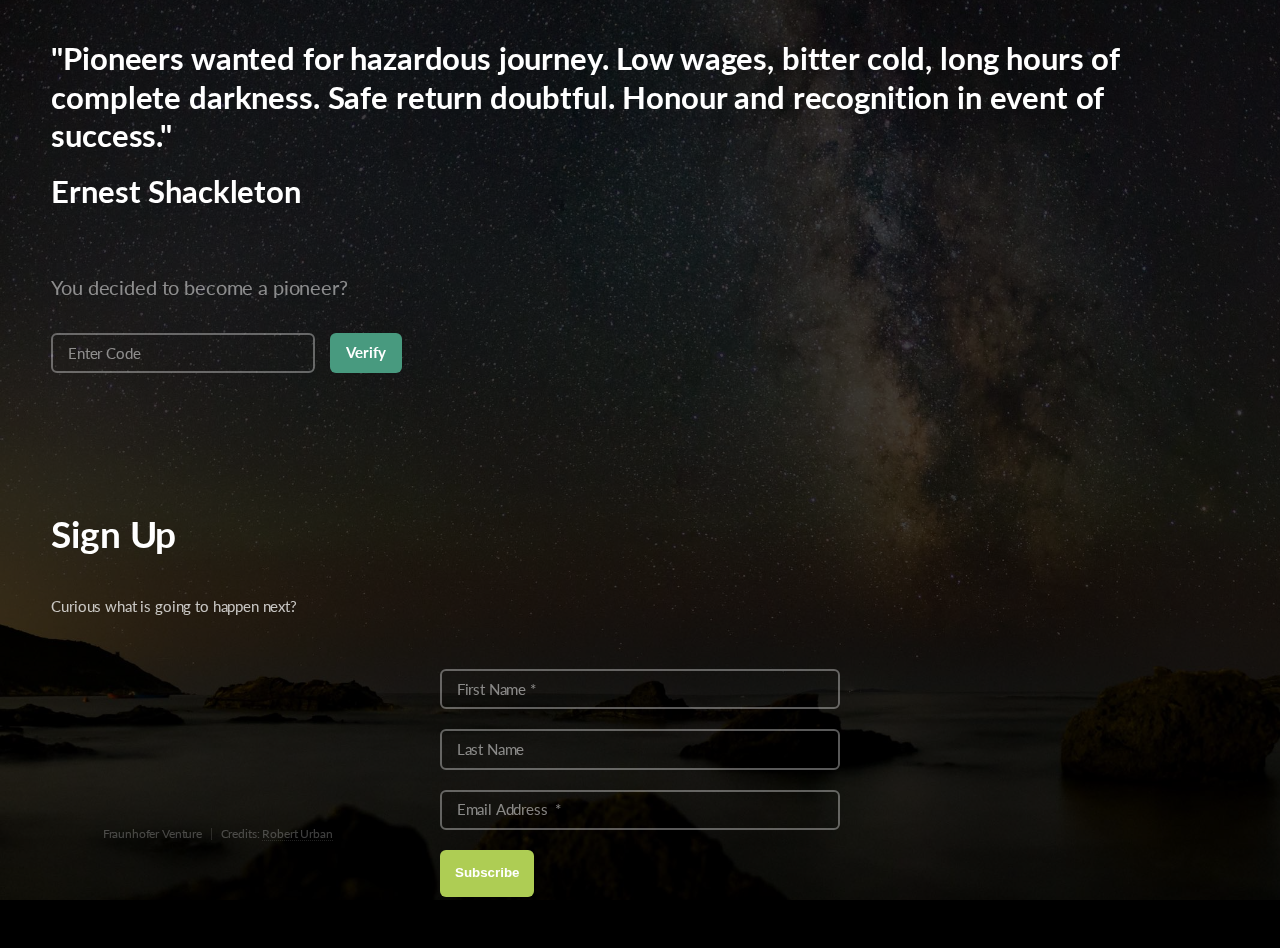
==== index.html @ b1947eb9 "fixes and new background images" ====
<!DOCTYPE HTML>

<html>
	<head>
		<title>HighTech Pioneers</title>
		<meta charset="utf-8" />
		<meta name="viewport" content="width=device-width, initial-scale=1, user-scalable=no" />
		<!--[if lte IE 8]><script src="assets/js/ie/html5shiv.js"></script><![endif]-->
		<link rel="stylesheet" href="assets/css/main.css" />
		<!--[if lte IE 8]><link rel="stylesheet" href="assets/css/ie8.css" /><![endif]-->
		<!--[if lte IE 9]><link rel="stylesheet" href="assets/css/ie9.css" /><![endif]-->
		<link rel="stylesheet" type="text/css" href="javascript.fullPage.css" />
		<link rel="stylesheet" type="text/css" href="custom.css" />

	</head>
	<body>
		<div id="fullpage" >

			<div class="section upper-section">
			<!-- Header -->
				<header id="header">
					<h1>"Pioneers wanted for hazardous journey. Low wages, bitter cold, long
						hours of complete darkness. Safe return doubtful. Honour and recognition in event of success." </h1>
						<h1> Ernest Shackleton </h1>
					<p style="margin-top: 3em"> You decided to become a pioneer?
				</header>

			<!-- Signup Form -->
				<form style="min-height:150px" name="code-form" id="signup-form" method="post" action="#">
					<input autocomplete="off" type="text" name="code" id="email" placeholder="Enter Code" />
					<input type="submit" value="Verify" />
				</form>

			<!-- Footer -->
				<footer id="footer">
					<ul class="icons">
						<li><a href="#" class="icon fa-envelope-o"><span class="label">Email</span></a></li>
						<li><a href="#" class="icon fa-globe"><span class="label">Website</span></a></li>
					</ul>
					<ul class="copyright">
						<li>Fraunhofer Venture</li><li>Credits: <a href="http://roberturban.io">Robert Urban</a></li>
					</ul>
				</footer>
			</div>

			<div class="section" id="section2">
				<div class="content">
					<h1>Sign Up</h1>
					<p style="margin-bottom: 50px;">Curious what is going to happen next?</p>

					<!-- BEGIN: Signup Form Manual Code from Benchmark Email Ver 3.0 ------>
						<div align="center">
						  <div class="" style="width:50%; max-width:400px">
						    <form style="display:inline;" action="https://lb.benchmarkemail.com//code/lbform" method=post name="frmLB953168" accept-charset="UTF-8" onsubmit="return _checkSubmit953168(this);">
						      <input type=hidden name=successurl value="http://www.benchmarkemail.com/Code/ThankYouOptin" />
						      <input type=hidden name=errorurl value="http://lb.benchmarkemail.com//Code/Error" />
						      <input type=hidden name=token value="mFcQnoBFKMQcdOeIdPUvBuZXUawFafLCiRJga8sl6AWXTESBLBYPhQ%3D%3D" />
						      <input type=hidden name=doubleoptin value="" />

						      <fieldset class="">
						        <input autocomplete="off" type=text style="margin-bottom:20px" placeholder="First Name *" class="" name="fldfirstname" maxlength=100 />
						      </fieldset>
						      <fieldset class="">
						        <input autocomplete="off" type=text style="margin-bottom:20px" placeholder="Last Name" class="" name="fldlastname" maxlength=100 />
						      </fieldset>
						      <fieldset class="">
						        <input autocomplete="off" type=text style="margin-bottom:20px" placeholder="Email Address  *" class="" name="fldEmail" maxlength=100 />
						      </fieldset>

						      <fieldset><button style="float:left; background-color: #AECD54; height:3.5em; min-width: 70px;" type="submit" id="btnSubmit" krydebug="1751" class="">Subscribe</button></fieldset>
						    </form>
						  </div>
						</div>
					<!-- END: Signup Form Manual Code from Benchmark Email Ver 3.0 ------>

				</div>
			</div>

		</div>

		<!-- Scripts -->
			<!--[if lte IE 8]><script src="assets/js/ie/respond.min.js"></script><![endif]-->
			<script src="assets/js/main.js"></script>
			<script type="text/javascript" src="javascript.fullPage.js"></script>
			<script type="text/javascript">
				fullpage.initialize('#fullpage', {
					anchors: ['enterCode', 'successCode'],
					menu: '#menu',
					css3:true,
					keyboardScrolling:false,
					animateAnchor: false
				});
			</script>


			<script type="text/javascript">
			  function CheckField953168(fldName, frm) {
			    if (frm[fldName].length) {
			      for (var i = 0, l = frm[fldName].length; i < l; i++) {
			        if (frm[fldName].type == 'select-one') {
			          if (frm[fldName][i].selected && i == 0 && frm[fldName][i].value == '') {
			            return false;
			          }
			          if (frm[fldName][i].selected) {
			            return true;
			          }
			        } else {
			          if (frm[fldName][i].checked) {
			            return true;
			          }
			        };
			      }
			      return false;
			    } else {
			      if (frm[fldName].type == "checkbox") {
			        return (frm[fldName].checked);
			      } else if (frm[fldName].type == "radio") {
			        return (frm[fldName].checked);
			      } else {
			        frm[fldName].focus();
			        return (frm[fldName].value.length > 0);
			      }
			    }
			  }

			  function rmspaces(x) {
			    var leftx = 0;
			    var rightx = x.length - 1;
			    while (x.charAt(leftx) == ' ') {
			      leftx++;
			    }
			    while (x.charAt(rightx) == ' ') {
			      --rightx;
			    }
			    var q = x.substr(leftx, rightx - leftx + 1);
			    if ((leftx == x.length) && (rightx == -1)) {
			      q = '';
			    }
			    return (q);
			  }

			  function checkfield(data) {
			    if (rmspaces(data) == "") {
			      return false;
			    } else {
			      return true;
			    }
			  }

			  function isemail(data) {
			    var flag = false;
			    if (data.indexOf("@", 0) == -1 || data.indexOf("\\", 0) != -1 || data.indexOf("/", 0) != -1 || !checkfield(data) || data.indexOf(".", 0) == -1 || data.indexOf("@") == 0 || data.lastIndexOf(".") < data.lastIndexOf("@") || data.lastIndexOf(".") ==
			      (data.length - 1) || data.lastIndexOf("@") != data.indexOf("@") || data.indexOf(",", 0) != -1 || data.indexOf(":", 0) != -1 || data.indexOf(";", 0) != -1) {
			      return flag;
			    } else {
			      var temp = rmspaces(data);
			      if (temp.indexOf(' ', 0) != -1) {
			        flag = true;
			      }
			      var d3 = temp.lastIndexOf('.') + 4;
			      var d4 = temp.substring(0, d3);
			      var e2 = temp.length - temp.lastIndexOf('.') - 1;
			      var i1 = temp.indexOf('@');
			      if ((temp.charAt(i1 + 1) == '.') || (e2 < 1)) {
			        flag = true;
			      }
			      return !flag;
			    }
			  }

			  function _checkSubmit953168(frm) {
			    if (!CheckField953168("fldfirstname", frm)) {
			      alert("Please enter the First Name");
			      return false;
			    }
			    if (!isemail(frm["fldEmail"].value)) {
			      alert("Please enter the Email Address ");
			      return false;
			    }
			    return true;
			  }
			</script>


	</body>
</html>
---- assets/css/main.css ----
@import url(font-awesome.min.css);
@import url('https://fonts.googleapis.com/css?family=Lato');

/*
	Eventually by HTML5 UP
	html5up.net | @ajlkn
	Free for personal and commercial use under the CCA 3.0 license (html5up.net/license)
*/

/* Reset */

	html, body, div, span, applet, object, iframe, h1, h2, h3, h4, h5, h6, p, blockquote, pre, a, abbr, acronym, address, big, cite, code, del, dfn, em, img, ins, kbd, q, s, samp, small, strike, strong, sub, sup, tt, var, b, u, i, center, dl, dt, dd, ol, ul, li, fieldset, form, label, legend, table, caption, tbody, tfoot, thead, tr, th, td, article, aside, canvas, details, embed, figure, figcaption, footer, header, hgroup, menu, nav, output, ruby, section, summary, time, mark, audio, video {
		margin: 0;
		padding: 0;
		border: 0;
		font-size: 100%;
		font: inherit;
		vertical-align: baseline;
	}

	article, aside, details, figcaption, figure, footer, header, hgroup, menu, nav, section {
		display: block;
	}

	body {
		line-height: 1;
	}

	ol, ul {
		list-style: none;
	}

	blockquote, q {
		quotes: none;
	}

	blockquote:before, blockquote:after, q:before, q:after {
		content: '';
		content: none;
	}

	table {
		border-collapse: collapse;
		border-spacing: 0;
	}

	body {
		-webkit-text-size-adjust: none;
	}

/* Box Model */

	*, *:before, *:after {
		-moz-box-sizing: border-box;
		-webkit-box-sizing: border-box;
		box-sizing: border-box;
	}

/* Basic */

	@-ms-viewport {
		width: device-width;
	}

	body {
		-ms-overflow-style: scrollbar;
	}

	@media screen and (max-width: 480px) {

		html, body {
			min-width: 320px;
		}

	}

	html, body {
		height: 100%;
		overflow-x: hidden;
		width: 100%;
	}

		@media screen and (max-height: 640px) {

			html, body {
				height: auto;
				min-height: 100%;
			}

		}

	body {
		display: -moz-flex;
		display: -webkit-flex;
		display: -ms-flex;
		display: flex;
		-moz-flex-direction: column;
		-webkit-flex-direction: column;
		-ms-flex-direction: column;
		flex-direction: column;
		-moz-justify-content: center;
		-webkit-justify-content: center;
		-ms-justify-content: center;
		justify-content: center;
		background-color: #000;
		padding: 6em 4em 4em 4em;
	}

		body > * {
			position: relative;
			z-index: 2;
		}

		body.is-loading *, body.is-loading *:before, body.is-loading *:after {
			-moz-animation: none !important;
			-webkit-animation: none !important;
			-ms-animation: none !important;
			animation: none !important;
			-moz-transition: none !important;
			-webkit-transition: none !important;
			-ms-transition: none !important;
			transition: none !important;
		}

		@media screen and (max-width: 1680px) {

			body {
				padding: 6em 3.5em 3.5em 3.5em;
			}

		}

		@media screen and (max-width: 736px) {

			body {
				padding: 5em 2em 2em 2em;
			}

		}

		@media screen and (max-width: 360px) {

			body {
				padding: 5em 1.25em 1.25em 1.25em;
			}

		}

/* BG */

	#bg {
		-moz-transition: opacity 2s ease-in-out;
		-webkit-transition: opacity 2s ease-in-out;
		-ms-transition: opacity 2s ease-in-out;
		transition: opacity 2s ease-in-out;
		height: 100%;
		left: 0;
		opacity: 0.25;
		position: fixed;
		top: 0;
		width: 100%;
		z-index: 1;
	}

		#bg div {
			-moz-transition: opacity 3s ease, visibility 3s;
			-webkit-transition: opacity 3s ease, visibility 3s;
			-ms-transition: opacity 3s ease, visibility 3s;
			transition: opacity 3s ease, visibility 3s;
			background-size: cover;
			height: 100%;
			left: 0;
			opacity: 0;
			position: absolute;
			top: 0;
			visibility: hidden;
			width: 150%;
		}

			#bg div.visible {
				-moz-animation: bg 45s linear infinite;
				-webkit-animation: bg 45s linear infinite;
				-ms-animation: bg 45s linear infinite;
				animation: bg 45s linear infinite;
				opacity: 1;
				visibility: visible;
				z-index: 1;
			}

				#bg div.visible.top {
					z-index: 2;
				}

				@media screen and (max-width: 1280px) {

					#bg div.visible {
						-moz-animation: bg 29.25s linear infinite;
						-webkit-animation: bg 29.25s linear infinite;
						-ms-animation: bg 29.25s linear infinite;
						animation: bg 29.25s linear infinite;
					}

				}

				@media screen and (max-width: 736px) {

					#bg div.visible {
						-moz-animation: bg 18s linear infinite;
						-webkit-animation: bg 18s linear infinite;
						-ms-animation: bg 18s linear infinite;
						animation: bg 18s linear infinite;
					}

				}

			#bg div:only-child {
				-moz-animation-direction: alternate !important;
				-webkit-animation-direction: alternate !important;
				-ms-animation-direction: alternate !important;
				animation-direction: alternate !important;
			}

		body.is-loading #bg {
			opacity: 0;
		}

	@-moz-keyframes bg {
		0% {
			-moz-transform: translateX(0);
			-webkit-transform: translateX(0);
			-ms-transform: translateX(0);
			transform: translateX(0);
		}

		100% {
			-moz-transform: translateX(-25%);
			-webkit-transform: translateX(-25%);
			-ms-transform: translateX(-25%);
			transform: translateX(-25%);
		}
	}

	@-webkit-keyframes bg {
		0% {
			-moz-transform: translateX(0);
			-webkit-transform: translateX(0);
			-ms-transform: translateX(0);
			transform: translateX(0);
		}

		100% {
			-moz-transform: translateX(-25%);
			-webkit-transform: translateX(-25%);
			-ms-transform: translateX(-25%);
			transform: translateX(-25%);
		}
	}

	@-ms-keyframes bg {
		0% {
			-moz-transform: translateX(0);
			-webkit-transform: translateX(0);
			-ms-transform: translateX(0);
			transform: translateX(0);
		}

		100% {
			-moz-transform: translateX(-25%);
			-webkit-transform: translateX(-25%);
			-ms-transform: translateX(-25%);
			transform: translateX(-25%);
		}
	}

	@keyframes bg {
		0% {
			-moz-transform: translateX(0);
			-webkit-transform: translateX(0);
			-ms-transform: translateX(0);
			transform: translateX(0);
		}

		100% {
			-moz-transform: translateX(-25%);
			-webkit-transform: translateX(-25%);
			-ms-transform: translateX(-25%);
			transform: translateX(-25%);
		}
	}

/* Type */

	body, input, select, textarea {
		color: rgba(255, 255, 255, 0.75);
		font-family: 'Lato', sans-serif;
		font-size: 16pt;
		font-weight: 400;
		letter-spacing: -0.01em;
		line-height: 1.65em;
	}

		@media screen and (max-width: 1680px) {

			body, input, select, textarea {
				font-size: 12pt;
			}

		}

		@media screen and (max-width: 1280px) {

			body, input, select, textarea {
				font-size: 11pt;
			}

		}

		@media screen and (max-width: 980px) {

			body, input, select, textarea {
				font-size: 12pt;
			}

		}

		@media screen and (max-width: 736px) {

			body, input, select, textarea {
				font-size: 12pt;
			}

		}

		@media screen and (max-width: 480px) {

			body, input, select, textarea {
				font-size: 12pt;
			}

		}

	a {
		-moz-transition: border-bottom-color 0.2s ease, color 0.2s ease;
		-webkit-transition: border-bottom-color 0.2s ease, color 0.2s ease;
		-ms-transition: border-bottom-color 0.2s ease, color 0.2s ease;
		transition: border-bottom-color 0.2s ease, color 0.2s ease;
		border-bottom: dotted 1px rgba(255, 255, 255, 0.25);
		color: #489A7F;
		text-decoration: none;
	}

		a:hover {
			border-bottom-color: transparent;
			color: #489A7F !important;
			text-decoration: none;
		}

	strong, b {
		color: #fff;
		font-weight: 700;
	}

	em, i {
		font-style: italic;
	}

	p {
		margin: 0 0 2em 0;
	}

	h1, h2, h3, h4, h5, h6 {
		color: #fff;
		font-weight: 700;
		line-height: 1em;
		margin: 0 0 1em 0;
	}

		h1 a, h2 a, h3 a, h4 a, h5 a, h6 a {
			color: inherit;
			text-decoration: none;
		}

	h1 {
		font-size: 2.5em;
		line-height: 1.25em;
	}

	h2 {
		font-size: 1.75em;
		line-height: 1.5em;
	}

	h3 {
		font-size: 1.35em;
		line-height: 1.5em;
	}

	h4 {
		font-size: 1.1em;
		line-height: 1.5em;
	}

	h5 {
		font-size: 0.9em;
		line-height: 1.5em;
	}

	h6 {
		font-size: 0.7em;
		line-height: 1.5em;
	}

	sub {
		font-size: 0.8em;
		position: relative;
		top: 0.5em;
	}

	sup {
		font-size: 0.8em;
		position: relative;
		top: -0.5em;
	}

	blockquote {
		border-left: solid 8px rgba(255, 255, 255, 0.35);
		font-style: italic;
		margin: 0 0 2em 0;
		padding: 0.5em 0 0.5em 2em;
	}

	code {
		background: rgba(255, 255, 255, 0.125);
		border-radius: 6px;
		border: solid 2px rgba(255, 255, 255, 0.35);
		font-family: "Courier New", monospace;
		font-size: 0.9em;
		margin: 0 0.25em;
		padding: 0.25em 0.65em;
	}

	pre {
		-webkit-overflow-scrolling: touch;
		font-family: "Courier New", monospace;
		font-size: 0.9em;
		margin: 0 0 2em 0;
	}

		pre code {
			display: block;
			line-height: 1.75em;
			padding: 1em 1.5em;
			overflow-x: auto;
		}

	hr {
		border: 0;
		border-bottom: solid 2px rgba(255, 255, 255, 0.35);
		margin: 2em 0;
	}

		hr.major {
			margin: 3em 0;
		}

/* Section/Article */

	section.special, article.special {
		text-align: center;
	}

	header p {
		color: rgba(255, 255, 255, 0.5);
		position: relative;
		margin: 0 0 1.5em 0;
	}

	header h2 + p {
		font-size: 1.25em;
		margin-top: -1em;
		line-height: 1.5em;
	}

	header h3 + p {
		font-size: 1.1em;
		margin-top: -0.8em;
		line-height: 1.5em;
	}

	header h4 + p,
	header h5 + p,
	header h6 + p {
		font-size: 0.9em;
		margin-top: -0.6em;
		line-height: 1.5em;
	}

	@media screen and (max-width: 980px) {

		header br {
			display: none;
		}

	}

	@media screen and (max-width: 736px) {

		header br {
			display: inline;
		}

	}

	@media screen and (max-width: 480px) {

		header br {
			display: none;
		}

	}

/* Icon */

	.icon {
		text-decoration: none;
		border-bottom: none;
		position: relative;
	}

		.icon:before {
			-moz-osx-font-smoothing: grayscale;
			-webkit-font-smoothing: antialiased;
			font-family: FontAwesome;
			font-style: normal;
			font-weight: normal;
			text-transform: none !important;
		}

		.icon > .label {
			display: none;
		}

/* List */

	ol {
		list-style: decimal;
		margin: 0 0 2em 0;
		padding-left: 1.25em;
	}

		ol li {
			padding-left: 0.25em;
		}

	ul {
		list-style: disc;
		margin: 0 0 2em 0;
		padding-left: 1em;
	}

		ul li {
			padding-left: 0.5em;
		}

		ul.icons {
			cursor: default;
			list-style: none;
			padding-left: 0;
		}

			ul.icons li {
				display: inline-block;
				padding: 0 1em 0 0;
			}

				ul.icons li:last-child {
					padding-right: 0;
				}

				ul.icons li .icon:before {
					font-size: 1.25em;
				}

				ul.icons li a {
					color: inherit;
				}

/* Form */

	form {
		margin: 0 0 2em 0;
	}

		form .message {
			text-decoration: none;
			-moz-transition: opacity 0.2s ease-in-out, -moz-transform 0.2s ease-in-out;
			-webkit-transition: opacity 0.2s ease-in-out, -webkit-transform 0.2s ease-in-out;
			-ms-transition: opacity 0.2s ease-in-out, -ms-transform 0.2s ease-in-out;
			transition: opacity 0.2s ease-in-out, transform 0.2s ease-in-out;
			-moz-transform: scale(1.05);
			-webkit-transform: scale(1.05);
			-ms-transform: scale(1.05);
			transform: scale(1.05);
			height: 2.75em;
			line-height: 2.75em;
			opacity: 0;
		}

			form .message:before {
				-moz-osx-font-smoothing: grayscale;
				-webkit-font-smoothing: antialiased;
				font-family: FontAwesome;
				font-style: normal;
				font-weight: normal;
				text-transform: none !important;
			}

			form .message:before {
				margin-right: 0.5em;
			}

			form .message.visible {
				-moz-transform: scale(1);
				-webkit-transform: scale(1);
				-ms-transform: scale(1);
				transform: scale(1);
				opacity: 1;
			}

			form .message.success {
				color: #489A7F;
			}

				form .message.success:before {
					content: '\f00c';
				}

			form .message.failure {
				color: #A74327;
			}

				form .message.failure:before {
					content: '';
				}

	label {
		color: #fff;
		display: block;
		font-size: 0.9em;
		font-weight: 700;
		margin: 0 0 1em 0;
	}

	@-moz-keyframes focus {
		0% {
			-moz-transform: scale(1);
			-webkit-transform: scale(1);
			-ms-transform: scale(1);
			transform: scale(1);
		}

		50% {
			-moz-transform: scale(1.025);
			-webkit-transform: scale(1.025);
			-ms-transform: scale(1.025);
			transform: scale(1.025);
		}

		100% {
			-moz-transform: scale(1);
			-webkit-transform: scale(1);
			-ms-transform: scale(1);
			transform: scale(1);
		}
	}

	@-webkit-keyframes focus {
		0% {
			-moz-transform: scale(1);
			-webkit-transform: scale(1);
			-ms-transform: scale(1);
			transform: scale(1);
		}

		50% {
			-moz-transform: scale(1.025);
			-webkit-transform: scale(1.025);
			-ms-transform: scale(1.025);
			transform: scale(1.025);
		}

		100% {
			-moz-transform: scale(1);
			-webkit-transform: scale(1);
			-ms-transform: scale(1);
			transform: scale(1);
		}
	}

	@-ms-keyframes focus {
		0% {
			-moz-transform: scale(1);
			-webkit-transform: scale(1);
			-ms-transform: scale(1);
			transform: scale(1);
		}

		50% {
			-moz-transform: scale(1.025);
			-webkit-transform: scale(1.025);
			-ms-transform: scale(1.025);
			transform: scale(1.025);
		}

		100% {
			-moz-transform: scale(1);
			-webkit-transform: scale(1);
			-ms-transform: scale(1);
			transform: scale(1);
		}
	}

	@keyframes focus {
		0% {
			-moz-transform: scale(1);
			-webkit-transform: scale(1);
			-ms-transform: scale(1);
			transform: scale(1);
		}

		50% {
			-moz-transform: scale(1.025);
			-webkit-transform: scale(1.025);
			-ms-transform: scale(1.025);
			transform: scale(1.025);
		}

		100% {
			-moz-transform: scale(1);
			-webkit-transform: scale(1);
			-ms-transform: scale(1);
			transform: scale(1);
		}
	}

	input[type="text"],
	input[type="password"],
	input[type="email"],
	select,
	textarea {
		-moz-appearance: none;
		-webkit-appearance: none;
		-ms-appearance: none;
		appearance: none;
		-moz-transform: scale(1);
		-webkit-transform: scale(1);
		-ms-transform: scale(1);
		transform: scale(1);
		-moz-transition: border-color 0.2s ease, background-color 0.2s ease;
		-webkit-transition: border-color 0.2s ease, background-color 0.2s ease;
		-ms-transition: border-color 0.2s ease, background-color 0.2s ease;
		transition: border-color 0.2s ease, background-color 0.2s ease;
		background-color: transparent;
		border-radius: 6px;
		border: none;
		border: solid 2px rgba(255, 255, 255, 0.35);
		color: inherit;
		display: block;
		outline: 0;
		padding: 0 1em;
		text-decoration: none;
		width: 100%;
	}

		input[type="text"]:invalid,
		input[type="password"]:invalid,
		input[type="email"]:invalid,
		select:invalid,
		textarea:invalid {
			box-shadow: none;
		}

		input[type="text"]:focus,
		input[type="password"]:focus,
		input[type="email"]:focus,
		select:focus,
		textarea:focus {
			-moz-animation: focus 0.1s;
			-webkit-animation: focus 0.1s;
			-ms-animation: focus 0.1s;
			animation: focus 0.1s;
			background-color: rgba(255, 255, 255, 0.125);
			border-color: #489A7F;
		}

	.select-wrapper {
		text-decoration: none;
		display: block;
		position: relative;
	}

		.select-wrapper:before {
			-moz-osx-font-smoothing: grayscale;
			-webkit-font-smoothing: antialiased;
			font-family: FontAwesome;
			font-style: normal;
			font-weight: normal;
			text-transform: none !important;
		}

		.select-wrapper:before {
			color: rgba(255, 255, 255, 0.35);
			content: '\f078';
			display: block;
			height: 2.75em;
			line-height: 2.75em;
			pointer-events: none;
			position: absolute;
			right: 0;
			text-align: center;
			top: 0;
			width: 2.75em;
		}

		.select-wrapper select::-ms-expand {
			display: none;
		}

	input[type="text"],
	input[type="password"],
	input[type="email"],
	select {
		height: 2.75em;
	}

	textarea {
		padding: 0.75em 1em;
	}

	input[type="checkbox"],
	input[type="radio"] {
		-moz-appearance: none;
		-webkit-appearance: none;
		-ms-appearance: none;
		appearance: none;
		display: block;
		float: left;
		margin-right: -2em;
		opacity: 0;
		width: 1em;
		z-index: -1;
	}

		input[type="checkbox"] + label,
		input[type="radio"] + label {
			text-decoration: none;
			color: rgba(255, 255, 255, 0.75);
			cursor: pointer;
			display: inline-block;
			font-size: 1em;
			font-weight: 400;
			padding-left: 2.4em;
			padding-right: 0.75em;
			position: relative;
		}

			input[type="checkbox"] + label:before,
			input[type="radio"] + label:before {
				-moz-osx-font-smoothing: grayscale;
				-webkit-font-smoothing: antialiased;
				font-family: FontAwesome;
				font-style: normal;
				font-weight: normal;
				text-transform: none !important;
			}

			input[type="checkbox"] + label:before,
			input[type="radio"] + label:before {
				background: rgba(255, 255, 255, 0.125);
				border-radius: 6px;
				border: solid 2px rgba(255, 255, 255, 0.35);
				content: '';
				display: inline-block;
				height: 1.65em;
				left: 0;
				line-height: 1.58125em;
				position: absolute;
				text-align: center;
				top: 0;
				width: 1.65em;
			}

		input[type="checkbox"]:checked + label:before,
		input[type="radio"]:checked + label:before {
			background: #489A7F;
			border-color: #489A7F;
			color: #ffffff;
			content: '\f00c';
		}

		input[type="checkbox"]:focus + label:before,
		input[type="radio"]:focus + label:before {
			border-color: #489A7F;
			box-shadow: 0 0 0 2px #489A7F;
		}

	input[type="checkbox"] + label:before {
		border-radius: 6px;
	}

	input[type="radio"] + label:before {
		border-radius: 100%;
	}

	::-webkit-input-placeholder {
		color: rgba(255, 255, 255, 0.5) !important;
		opacity: 1.0;
	}

	:-moz-placeholder {
		color: rgba(255, 255, 255, 0.5) !important;
		opacity: 1.0;
	}

	::-moz-placeholder {
		color: rgba(255, 255, 255, 0.5) !important;
		opacity: 1.0;
	}

	:-ms-input-placeholder {
		color: rgba(255, 255, 255, 0.5) !important;
		opacity: 1.0;
	}

	.formerize-placeholder {
		color: rgba(255, 255, 255, 0.5) !important;
		opacity: 1.0;
	}

/* Button */

	input[type="submit"],
	input[type="reset"],
	input[type="button"],
	button,
	.button {
		-moz-appearance: none;
		-webkit-appearance: none;
		-ms-appearance: none;
		appearance: none;
		-moz-transition: background-color 0.2s ease-in-out, color 0.2s ease-in-out, opacity 0.2s ease-in-out;
		-webkit-transition: background-color 0.2s ease-in-out, color 0.2s ease-in-out, opacity 0.2s ease-in-out;
		-ms-transition: background-color 0.2s ease-in-out, color 0.2s ease-in-out, opacity 0.2s ease-in-out;
		transition: background-color 0.2s ease-in-out, color 0.2s ease-in-out, opacity 0.2s ease-in-out;
		background-color: #489A7F;
		border-radius: 6px;
		border: 0;
		color: #ffffff !important;
		cursor: pointer;
		display: inline-block;
		font-weight: 700;
		height: 2.75em;
		line-height: 2.75em;
		padding: 0 1.125em;
		text-align: center;
		text-decoration: none;
		white-space: nowrap;
	}

		input[type="submit"]:hover,
		input[type="reset"]:hover,
		input[type="button"]:hover,
		button:hover,
		.button:hover {
			background-color: #AECD54;
		}

		input[type="submit"]:active,
		input[type="reset"]:active,
		input[type="button"]:active,
		button:active,
		.button:active {
			background-color: #AECD54;
		}

		input[type="submit"].disabled, input[type="submit"]:disabled,
		input[type="reset"].disabled,
		input[type="reset"]:disabled,
		input[type="button"].disabled,
		input[type="button"]:disabled,
		button.disabled,
		button:disabled,
		.button.disabled,
		.button:disabled {
			opacity: 0.5;
		}

		@media screen and (max-width: 480px) {

			input[type="submit"],
			input[type="reset"],
			input[type="button"],
			button,
			.button {
				padding: 0;
			}

		}

/* Header */

	#header h1 {
		font-size: 2.1em;
		margin: 0 0 0.55em 0;
	}

	#header p {
		font-size: 1.35em;
		line-height: 1.65em;
	}

	#header a {
		color: inherit;
	}

	@media screen and (max-width: 736px) {

		#header h1 {
			font-size: 1.5em;
		}

		#header p {
			font-size: 0.8em;
		}

	}

	@media screen and (max-width: 480px) {

		#header {
			margin: 0 0 1em 0;
		}
		#header h1 {
			font-size: 1.0em;
		}

		#header p {
			font-size: 0.7em;
		}

	}

/* Signup Form */

	#signup-form {
		display: -moz-flex;
		display: -webkit-flex;
		display: -ms-flex;
		display: flex;
		position: relative;
	}

		#signup-form input[type="text"],
		#signup-form input[type="password"],
		#signup-form input[type="email"] {
			max-width: 18em;
		}

		#signup-form > * {
			margin: 0 0 0 1em;
		}

		#signup-form > :first-child {
			margin: 0 0 0 0;
		}

		@media screen and (max-width: 480px) {

			#signup-form {
				-moz-flex-direction: column;
				-webkit-flex-direction: column;
				-ms-flex-direction: column;
				flex-direction: column;
			}

				#signup-form input[type="type"],
				#signup-form input[type="password"],
				#signup-form input[type="email"] {
					width: 100%;
				}

				#signup-form > * {
					margin: 1.25em 0 0 0;
				}

				#signup-form .message {
					bottom: 1em;
					font-size: 0.9em;
					height: 1em;
					left: 0;
					line-height: inherit;
					margin-top: 0;
					position: absolute;
				}

		}

/* Footer */

	#footer {
		-moz-transition: opacity 0.5s ease-in-out;
		-webkit-transition: opacity 0.5s ease-in-out;
		-ms-transition: opacity 0.5s ease-in-out;
		transition: opacity 0.5s ease-in-out;
		bottom: 4em;
		color: rgba(255, 255, 255, 0.5);
		left: 4em;
		opacity: 0.5;
		position: absolute;
	}

		#footer .icons {
			margin: 0 0 0.5em 0;
		}

		#footer .copyright {
			font-size: 0.8em;
			list-style: none;
			padding: 0;
		}

			#footer .copyright li {
				border-left: solid 1px rgba(255, 255, 255, 0.25);
				display: inline-block;
				line-height: 1em;
				margin: 0 0 0 0.75em;
				padding: 0 0 0 0.75em;
			}

				#footer .copyright li:first-child {
					border-left: 0;
					margin-left: 0;
					padding-left: 0;
				}

			#footer .copyright a {
				color: inherit;
			}

		#footer:hover {
			opacity: 1;
		}

		#footer > :last-child {
			margin-bottom: 0;
		}

		@media screen and (max-width: 1680px) {

			#footer {
				bottom: 3.5em;
				left: 3.5em;
			}

		}

		@media screen and (max-width: 736px) {

			#footer {
				bottom: 2em;
				left: 2em;
			}

		}

		@media screen and (max-width: 360px) {

			#footer {
				bottom: 1.25em;
				left: 1.25em;
			}

		}

		@media screen and (max-height: 640px) {

			#footer {
				bottom: auto;
				left: auto;
				margin: 1em 0 0 0;
				position: relative;
			}

		}
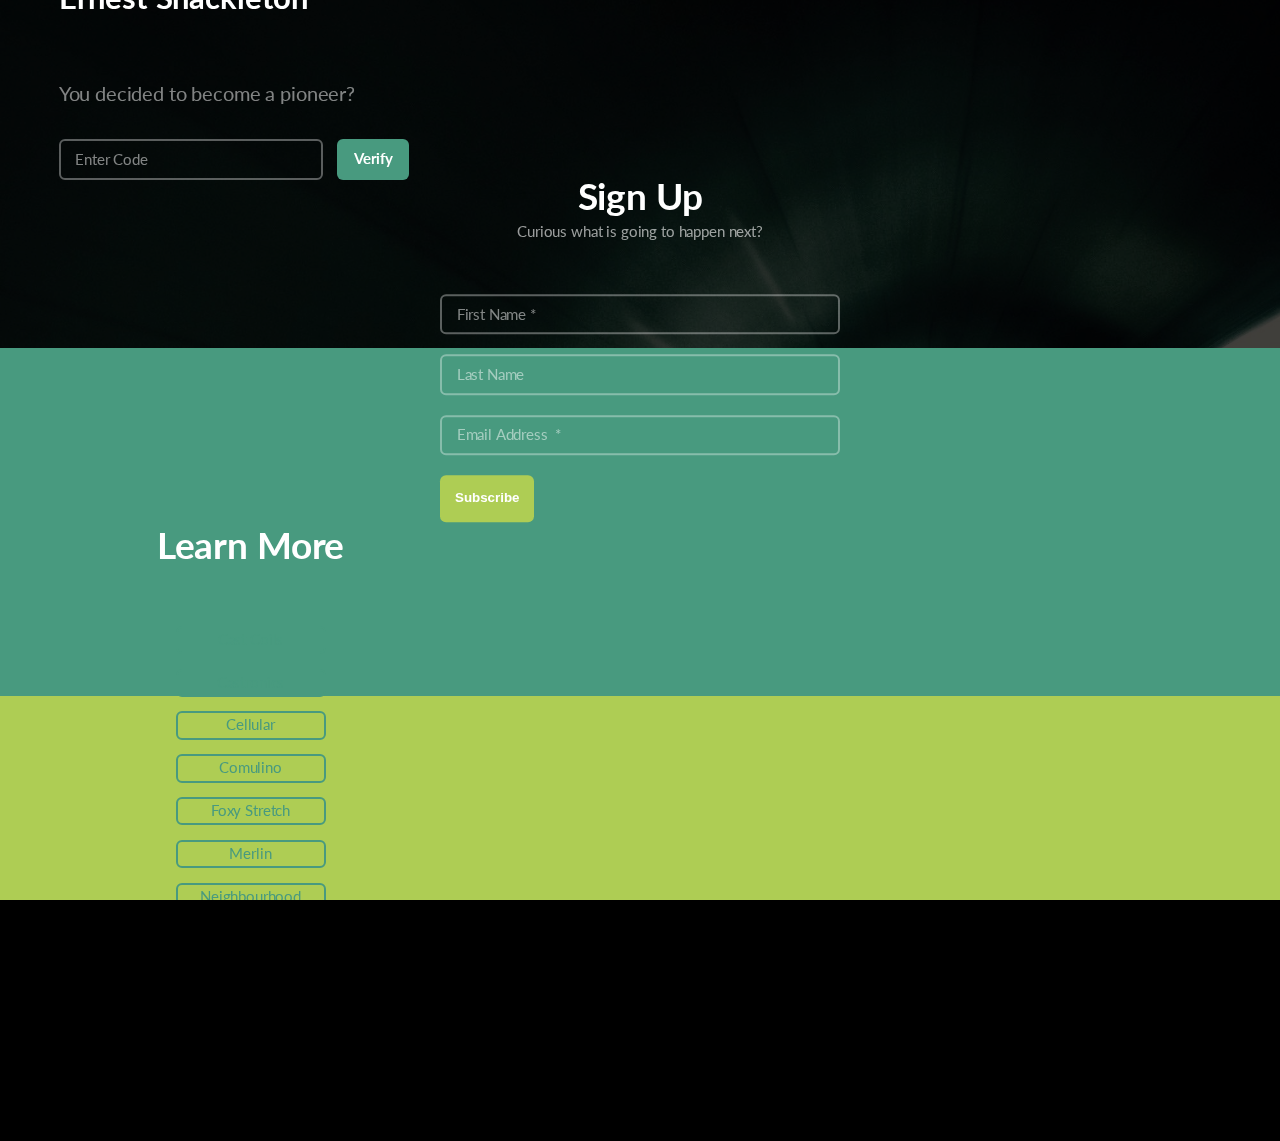
==== commit 8a08b382: "v1 pdf viewer" ====
--- a/index.html
+++ b/index.html
@@ -9,9 +9,8 @@
 		<link rel="stylesheet" href="assets/css/main.css" />
 		<!--[if lte IE 8]><link rel="stylesheet" href="assets/css/ie8.css" /><![endif]-->
 		<!--[if lte IE 9]><link rel="stylesheet" href="assets/css/ie9.css" /><![endif]-->
-		<link rel="stylesheet" type="text/css" href="javascript.fullPage.css" />
-		<link rel="stylesheet" type="text/css" href="custom.css" />
-
+		<link rel="stylesheet" type="text/css" href="assets/js/javascript.fullPage.css" />
+		<link rel="stylesheet" type="text/css" href="assets/css/custom.css" />
 	</head>
 	<body>
 		<div id="fullpage" >
@@ -46,11 +45,11 @@
 			<div class="section" id="section2">
 				<div class="content">
 					<h1>Sign Up</h1>
-					<p style="margin-bottom: 50px;">Curious what is going to happen next?</p>
-
-					<!-- BEGIN: Signup Form Manual Code from Benchmark Email Ver 3.0 ------>
+					<p style="margin-bottom: 50px;">Curious what is going to happen next?</p>
+
 						<div align="center">
 						  <div class="" style="width:50%; max-width:400px">
+								<!-- BEGIN: Signup Form Manual Code from Benchmark Email Ver 3.0 ------>
 						    <form style="display:inline;" action="https://lb.benchmarkemail.com//code/lbform" method=post name="frmLB953168" accept-charset="UTF-8" onsubmit="return _checkSubmit953168(this);">
 						      <input type=hidden name=successurl value="http://www.benchmarkemail.com/Code/ThankYouOptin" />
 						      <input type=hidden name=errorurl value="http://lb.benchmarkemail.com//Code/Error" />
@@ -69,9 +68,52 @@
 
 						      <fieldset><button style="float:left; background-color: #AECD54; height:3.5em; min-width: 70px;" type="submit" id="btnSubmit" krydebug="1751" class="">Subscribe</button></fieldset>
 						    </form>
+								<!-- END: Signup Form Manual Code from Benchmark Email Ver 3.0 ------>
 						  </div>
 						</div>
-					<!-- END: Signup Form Manual Code from Benchmark Email Ver 3.0 ------>
+
+
+				</div>
+				<a class="a-down" href="#information">
+					<i class="fa fa-4x fa-angle-double-down arrow-down bounce" aria-hidden="true"></i>
+				</a>
+			</div>
+
+			<div class="section" id="section3">
+				<a class="a-down" href="#successCode">
+					<i class="fa fa-4x fa-angle-double-up arrow-up bounce" aria-hidden="true"></i>
+				</a>
+				<div class="content content-section2">
+
+					<!-- <p style="margin-bottom: 50px;">What is HighTech Pioneers?</p> -->
+
+						<div class="two-sides" align="center">
+
+							<div class="left-side">
+								<h1 style="margin-bottom: 50px;">Learn More</h1>
+								<p><a href="assets/pdf/castcoils.pdf" class="links embed-link">Cast Coils</a></p>
+								<p><a href="assets/pdf/castronics.pdf" class="links embed-link">Castronics</a></p>
+								<p><a href="assets/pdf/cellular.pdf" class="links embed-link">Cellular</a></p>
+								<p><a href="assets/pdf/comulino.pdf" class="links embed-link">Comulino</a></p>
+								<p><a href="assets/pdf/foxy.pdf" class="links embed-link">Foxy Stretch</a></p>
+								<p><a href="assets/pdf/merlin.pdf" class="links embed-link">Merlin</a></p>
+								<p><a href="assets/pdf/neighbour.pdf" class="links embed-link">Neighbourhood</a></p>
+							</div>
+							<div class="right-side">
+								<div id="pdf"></div>
+							</div>
+						</div>
+
+						<div class="small-side">
+							<h1 style="margin-bottom: 50px;">Learn More</h1>
+							<p><a target="_blank" href="assets/pdf/castcoils.pdf" class="links">Cast Coils</a></p>
+							<p><a target="_blank" href="assets/pdf/castronics.pdf" class="links">Castronics</a></p>
+							<p><a target="_blank" href="assets/pdf/cellular.pdf" class="links">Cellular</a></p>
+							<p><a target="_blank" href="assets/pdf/comulino.pdf" class="links">Comulino</a></p>
+							<p><a target="_blank" href="assets/pdf/foxy.pdf" class="links">Foxy Stretch</a></p>
+							<p><a target="_blank" href="assets/pdf/merlin.pdf" class="links">Merlin</a></p>
+							<p><a target="_blank" href="assets/pdf/neighbour.pdf" class="links">Neighbourhood</a></p>
+						</div>
 
 				</div>
 			</div>
@@ -81,10 +123,12 @@
 		<!-- Scripts -->
 			<!--[if lte IE 8]><script src="assets/js/ie/respond.min.js"></script><![endif]-->
 			<script src="assets/js/main.js"></script>
-			<script type="text/javascript" src="javascript.fullPage.js"></script>
+			<script type="text/javascript" src="assets/js/javascript.fullPage.js"></script>
+			<script type="text/javascript" src="assets/js/pdfobject.min.js"></script>
+			<!--INIT Fullpage-->
 			<script type="text/javascript">
 				fullpage.initialize('#fullpage', {
-					anchors: ['enterCode', 'successCode'],
+					anchors: ['enterCode', 'successCode', 'information'],
 					menu: '#menu',
 					css3:true,
 					keyboardScrolling:false,
@@ -92,7 +136,34 @@
 				});
 			</script>
 
-
+			<!--INIT PDF Object-->
+			<script>
+				var clickHandler = function (e){
+					e.preventDefault();
+					var pdfURL = this.getAttribute("href");
+					var options = {
+						fallbackLink: "<p>This is a <a href='[url]'>fallback link</a></p>",
+						pdfOpenParams: {
+							navpanes: 0,
+							toolbar: 0,
+							statusbar: 0,
+							view: "FitV"
+						}
+					};
+					var myPDF = PDFObject.embed(pdfURL, "#pdf", options);
+					var el = document.querySelector("#results");
+					el.setAttribute("class", (myPDF) ? "success" : "fail");
+					el.innerHTML = (myPDF) ? "PDFObject successfully embedded '" + pdfURL + "'!" : "Uh-oh, the embed didn't work.";
+				};
+
+				var a = document.querySelectorAll(".embed-link");
+				for(var i=0; i < a.length; i++){
+					a[i].addEventListener("click", clickHandler);
+				}
+			</script>
+
+
+			<!--INIT Benchmarkmail-->
 			<script type="text/javascript">
 			  function CheckField953168(fldName, frm) {
 			    if (frm[fldName].length) {
--- a/assets/css/main.css
+++ b/assets/css/main.css
@@ -350,7 +350,6 @@
 	}
 
 		a:hover {
-			border-bottom-color: transparent;
 			color: #489A7F !important;
 			text-decoration: none;
 		}
@@ -1030,7 +1029,7 @@
 		}
 
 		#header p {
-			font-size: 0.8em;
+			font-size: 1em;
 		}
 
 	}
@@ -1041,11 +1040,11 @@
 			margin: 0 0 1em 0;
 		}
 		#header h1 {
+			font-size: 1.3em;
+		}
+
+		#header p {
 			font-size: 1.0em;
-		}
-
-		#header p {
-			font-size: 0.7em;
 		}
 
 	}
--- a/assets/css/custom.css
+++ b/assets/css/custom.css
@@ -0,0 +1,208 @@
+/* Reset CSS
+ * --------------------------------------- */
+body,div,dl,dt,dd,ul,ol,li,h1,h2,h3,h4,h5,h6,pre,
+form,fieldset,input,textarea,p,blockquote,th,td {
+    padding: 0;
+    margin: 0;
+}
+a{
+  text-decoration:none;
+}
+table {
+    border-spacing: 0;
+}
+fieldset,img {
+    border: 0;
+}
+address,caption,cite,code,dfn,em,strong,th,var {
+    font-weight: normal;
+    font-style: normal;
+}
+strong{
+  font-weight: bold;
+}
+ol,ul {
+    list-style: none;
+    margin:0;
+    padding:0;
+}
+caption,th {
+    text-align: left;
+
+}
+h1,h2,h3,h4,h5,h6 {
+    color:#fff;
+}
+q:before,q:after {
+    content:'';
+}
+abbr,acronym { border: 0;
+}
+
+
+/* Custom CSS
+ * --------------------------------------- */
+body{
+  color: #fff;
+}
+
+.content{
+  position: relative;
+  top: 50%;
+  transform: translateY(-50%);
+  text-align: center;
+}
+
+.content-section2{
+  padding-top: 50px;
+}
+/* Section 1
+ * --------------------------------------- */
+
+.upper-section{
+  display: -moz-flex;
+  display: -webkit-flex;
+  display: -ms-flex;
+  display: flex;
+  -moz-flex-direction: column;
+  -webkit-flex-direction: column;
+  -ms-flex-direction: column;
+  flex-direction: column;
+  -moz-justify-content: center;
+  -webkit-justify-content: center;
+  -ms-justify-content: center;
+  justify-content: center;
+  padding: 6em 4em 4em 4em;
+}
+
+
+/* Section 3
+ * --------------------------------------- */
+#section2{
+  background-color: #489A7F;
+}
+#section2 h1{
+  color: #fff;
+}
+#section2 p{
+  opacity: 0.6;
+}
+
+#section3{
+  background-color: #AECD54;
+}
+#section3 h1{
+  color: #fff;
+}
+
+.arrow-down{
+  position: absolute;
+  left: 50%;
+  bottom: 30px;
+}
+
+.arrow-up{
+  position: absolute;
+  left: 50%;
+  top: 30px;
+}
+
+.bounce {
+  -moz-animation: bounce 2s infinite;
+  -webkit-animation: bounce 2s infinite;
+  animation: bounce 2s infinite;
+}
+
+@keyframes bounce {
+  0%, 20%, 50%, 80%, 100% {
+    -moz-transform: translateY(0);
+    -ms-transform: translateY(0);
+    -webkit-transform: translateY(0);
+    transform: translateY(0);
+  }
+  40% {
+    -moz-transform: translateY(-30px);
+    -ms-transform: translateY(-30px);
+    -webkit-transform: translateY(-30px);
+    transform: translateY(-30px);
+  }
+  60% {
+    -moz-transform: translateY(-15px);
+    -ms-transform: translateY(-15px);
+    -webkit-transform: translateY(-15px);
+    transform: translateY(-15px);
+  }
+}
+
+.a-down{
+  all: initial !important;
+  color: #fff;
+}
+
+.a-down:hover{
+  all:initial !important;
+  color: #fff !important;
+}
+
+.small-side{
+  display:none;
+}
+
+.two-sides{
+  display: flex;
+  flex-direction: row;
+  justify-content: center;
+  padding: 0px 50px;
+  align-items: center;
+}
+
+.left-side{
+  width:300px;
+  margin-right: 5%;
+  text-align: center;
+  display: flex;
+  flex-flow: column;
+  align-items: center;
+}
+
+.right-side{
+  width: 720px;
+}
+
+.pdfobject-container {
+  width: 100%;
+  height: 540px;
+  margin: 2em 0;
+}
+
+.pdfobject { border: solid 2px #666; }
+
+.links{
+  background-color: transparent;
+  margin: 0.5em 0em;
+  border-radius: 6px;
+  border: none;
+  border: solid 2px #489A7F;
+  color: #489A7F;
+  display: block;
+  padding: 0 1em;
+  text-decoration: none;
+  width: 150px;
+}
+
+.links:hover{
+  opacity: 0.7;
+  color: #489A7F !important;
+  text-decoration: none;
+}
+
+@media (max-width: 600px){
+  .small-side{
+    display: flex;
+    flex-direction: column;
+    align-items: center;
+  }
+  .two-sides{
+    display:none;
+  }
+}
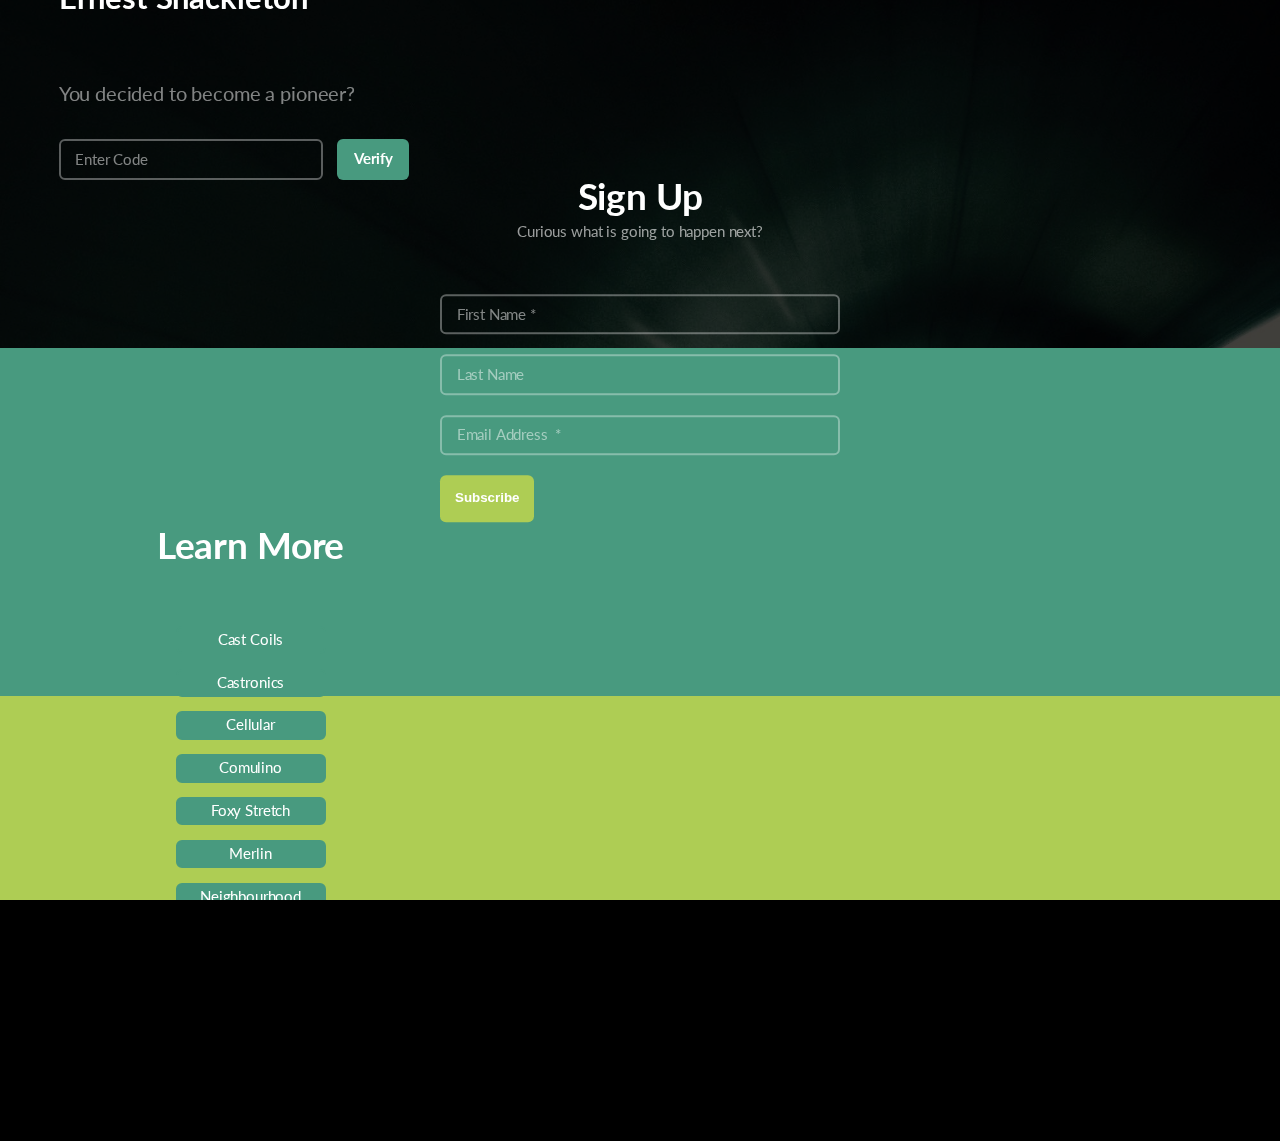
==== commit 77ada5b1: "browser fixes" ====
--- a/index.html
+++ b/index.html
@@ -142,7 +142,7 @@
 					e.preventDefault();
 					var pdfURL = this.getAttribute("href");
 					var options = {
-						fallbackLink: "<p>This is a <a href='[url]'>fallback link</a></p>",
+						fallbackLink: "<p> Your browser does not support this PDF reader. Open it <a href='[url]'>  here</a></p>.",
 						pdfOpenParams: {
 							navpanes: 0,
 							toolbar: 0,
--- a/assets/css/custom.css
+++ b/assets/css/custom.css
@@ -136,7 +136,7 @@
 
 .a-down{
   all: initial !important;
-  color: #fff;
+  color: #fff !important;
 }
 
 .a-down:hover{
@@ -183,7 +183,8 @@
   border-radius: 6px;
   border: none;
   border: solid 2px #489A7F;
-  color: #489A7F;
+  background: #489A7F;
+  color: #fff;
   display: block;
   padding: 0 1em;
   text-decoration: none;
@@ -192,7 +193,7 @@
 
 .links:hover{
   opacity: 0.7;
-  color: #489A7F !important;
+  color: #fff !important;
   text-decoration: none;
 }
 
